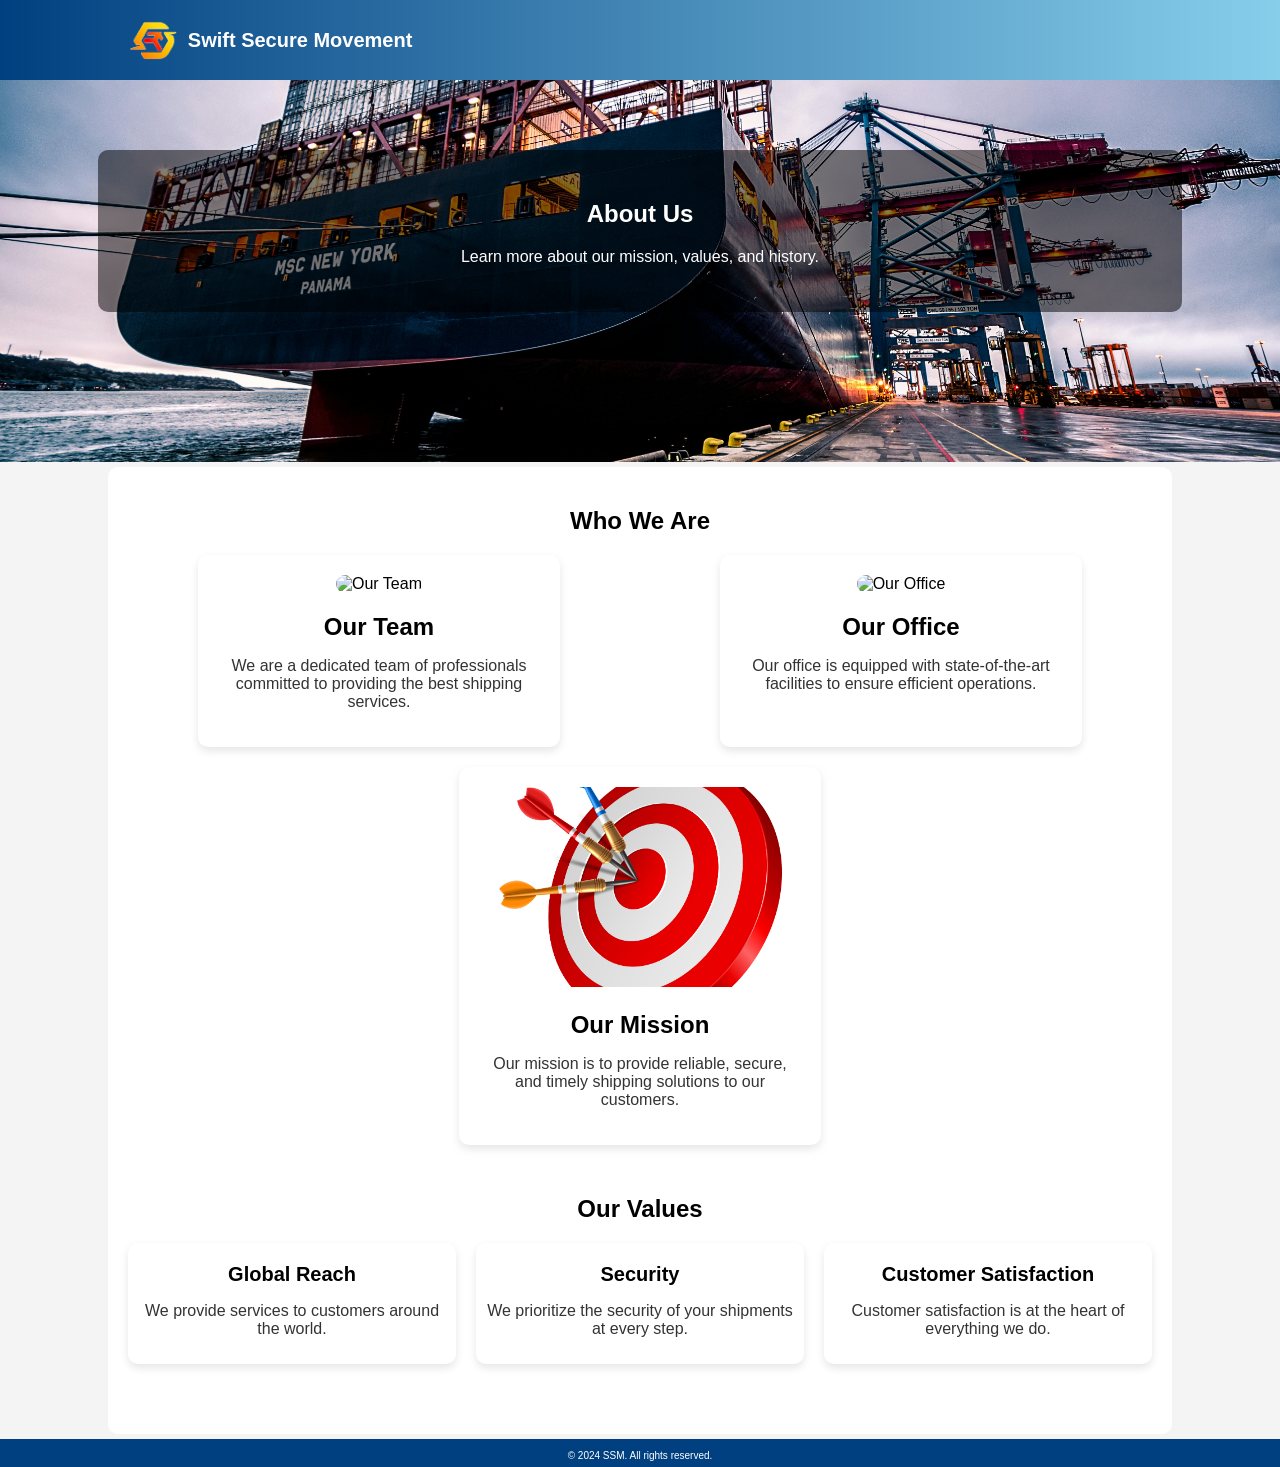
==== Aboutus.html @ 9256a876 "Add files via upload" ====
<!DOCTYPE html>
<html lang="en">

<head>
    <meta charset="UTF-8">
    <meta name="viewport" content="width=device-width, initial-scale=1.0">
    <title>About Us - SSM - SIMPLE SECURED MOVEMENT</title>
    <link rel="stylesheet" href="Aboutus.css">
    <link rel="shortcut icon" href="Shiplogo.png" type="image/x-icon">
    <script src="https://kit.fontawesome.com/3badbb0292.js" crossorigin="anonymous"></script>
</head>

<body>
    <header>
        <div class="container">
            <nav>
            <a href="index.html" class="logo-link">
                <div class="logo-container">
                    <img src="Shiplogo.png" alt="Company Logo" class="company-logo">
                    <span class="company-name">Swift Secure Movement</span>
                </div>
            </a>
                <i class="fa-solid fa-bars" id="menu-icon"></i>
                <ul id="dropdown-menu">
                    <li><a href="index.html">Home</a></li>
                    <li><a href="Aboutus.html">About Us</a></li>
                    <li><a href="Services.html">Services</a></li>
                    <li><a href="Contact.html">Contact</a></li>
                    <li><a href="ship-now.html" class="btn">Ship Now</a></li>
                    <li><a href="customer-service.html" class="btn">Customer Service</a></li>
                    <li><a href="learn-more.html" class="btn">Learn More</a></li>
                </ul>
            </nav>
        </div>
    </header>

    <section class="about-hero">
        <div class="container">
            <h2>About Us</h2>
            <p>Learn more about our mission, values, and history.</p>
        </div>
    </section>

    <section class="about-content">
        <div class="container">
            <h2>Who We Are</h2>
            <div class="about-grid">
                <div class="about-item">
                    <img src="office.jpg" alt="Our Team">
                    <h3>Our Team</h3>
                    <p>We are a dedicated team of professionals committed to providing the best shipping services.</p>
                </div>
                <div class="about-item">
                    <img src="team.jpg" alt="Our Office">
                    <h3>Our Office</h3>
                    <p>Our office is equipped with state-of-the-art facilities to ensure efficient operations.</p>
                </div>
                <div class="about-item">
                    <img src="6152022_general2_13.jpg" alt="Our Mission">
                    <h3>Our Mission</h3>
                    <p>Our mission is to provide reliable, secure, and timely shipping solutions to our customers.</p>
                </div>
            </div>
            <h2>Our Values</h2>
            <div class="values-grid">
                <div class="value-item">
                    <i class="fas fa-globe"></i>
                    <h4>Global Reach</h4>
                    <p>We provide services to customers around the world.</p>
                </div>
                <div class="value-item">
                    <i class="fas fa-lock"></i>
                    <h4>Security</h4>
                    <p>We prioritize the security of your shipments at every step.</p>
                </div>
                <div class="value-item">
                    <i class="fas fa-thumbs-up"></i>
                    <h4>Customer Satisfaction</h4>
                    <p>Customer satisfaction is at the heart of everything we do.</p>
                </div>
            </div>
        </div>
    </section>

    <footer>
        <div class="container">
            <p>&copy; 2024 SSM. All rights reserved.</p>
        </div>
    </footer>
    <script src="scripts.js"></script>
</body>

</html>
---- Aboutus.css ----
body {
    font-family: Arial, sans-serif;
    margin: 0;
    padding: 0;
    box-sizing: border-box;
    background-color: #f4f4f4;
}

.container {
    width: 80%;
    margin: 0 auto;
}

header {
    background: linear-gradient(to right, #004080, #87CEEB);
    color: #fff;
    padding: 20px 0;
    position: fixed;
    top: 0;
    width: 100%;
    z-index: 1000;
}

.header-content {
    display: flex;
    justify-content: space-between;
    align-items: center;
}

header h1 {
    font-size: 24px;
    margin: 0;
}

nav {
    display: flex;
    align-items: center;
    position: relative;
}

.logo-link {
    display: flex;
    align-items: center;
    text-decoration: none;
    color: inherit;
    margin-right: 20px;
}

.logo-container {
    display: flex;
    align-items: center;
    margin-right: 20px;
}

.company-logo {
    height: 40px;
    margin-right: 10px;
}

.company-name {
    font-size: 20px;
    font-weight: bold;
} 

#menu-icon {
    font-size: 24px;
    cursor: pointer;
    margin-left: auto;
}

#dropdown-menu {
    display: none;
    position: absolute;
    top: 40px;
    right: 0;
    background-color: #004080;
    list-style: none;
    margin: 0;
    padding: 10px 0;
    box-shadow: 0 4px 8px rgba(0, 0, 0, 0.1);
}

#dropdown-menu li {
    margin: 0;
}

#dropdown-menu li a {
    color: #fff;
    text-decoration: none;
    padding: 10px 20px;
    display: block;
}

#dropdown-menu li a:hover {
    background-color: #003366;
}

.about-hero {
    background: url('about.jpg') no-repeat center center/cover;
    color: #fff;
    text-align: center;
    padding: 150px 0;
    margin-bottom: 0px;
}

.about-hero .container {
    background-color: rgba(0, 0, 0, 0.5);
    padding: 30px;
    border-radius: 10px;
}

.about-content {
    padding: 5px 0;
    background-color: #f4f4f4;
    text-align: center;
    margin-top: 0;
}

.about-content .container {
    padding: 20px;
    background-color: #fff;
    border-radius: 10px;
}

.about-grid {
    display: flex;
    flex-wrap: wrap;
    justify-content: space-around;
    gap: 20px;
    margin-bottom: 50px;
}

.about-item {
    background-color: #fff;
    border-radius: 10px;
    box-shadow: 0 4px 8px rgba(0, 0, 0, 0.1);
    padding: 20px;
    text-align: center;
    width: calc(33.333% - 20px);
}

.about-item img {
    width: 100%;
    border-radius: 10px;
    height: auto;
    max-height: 200px;
    object-fit: cover;
}

.about-item h3 {
    font-size: 24px;
    margin: 20px 0 10px;
}

.about-item p {
    font-size: 16px;
    color: #333;
}

.values-grid {
    display: flex;
    justify-content: space-around;
    gap: 20px;
    margin-bottom: 50px;
}

.value-item {
    background-color: #fff;
    border-radius: 10px;
    box-shadow: 0 4px 8px rgba(0, 0, 0, 0.1);
    padding: 10px;
    text-align: center;
    width: calc(33.333% - 20px);
}

.value-item i {
    font-size: 36px;
    color: #004080;
    margin-bottom: 10px;
}

.value-item h4 {
    font-size: 20px;
    margin: 10px 0;
}

.value-item p {
    font-size: 16px;
    color: #333;
}

footer {
    background-color: #004080;
    color: #fff;
    text-align: center;
    font-size: 10px;
    width: 100%;
    height: 26px;
    padding-top: 1px;
    padding-bottom: 1px;
}

@media (max-width: 480px) {
    header h1 {
        font-size: 20px;
    }

    .hero h2 {
        font-size: 24px;
    }

    .hero h1 {
        font-size: 36px;
    }

    .hero p {
        font-size: 16px;
    }

    .hero {
        padding: 100px 0;
    }

    .service-item,
    .content-item,
    .about-item,
    .value-item {
        width: 100%;
    }
}
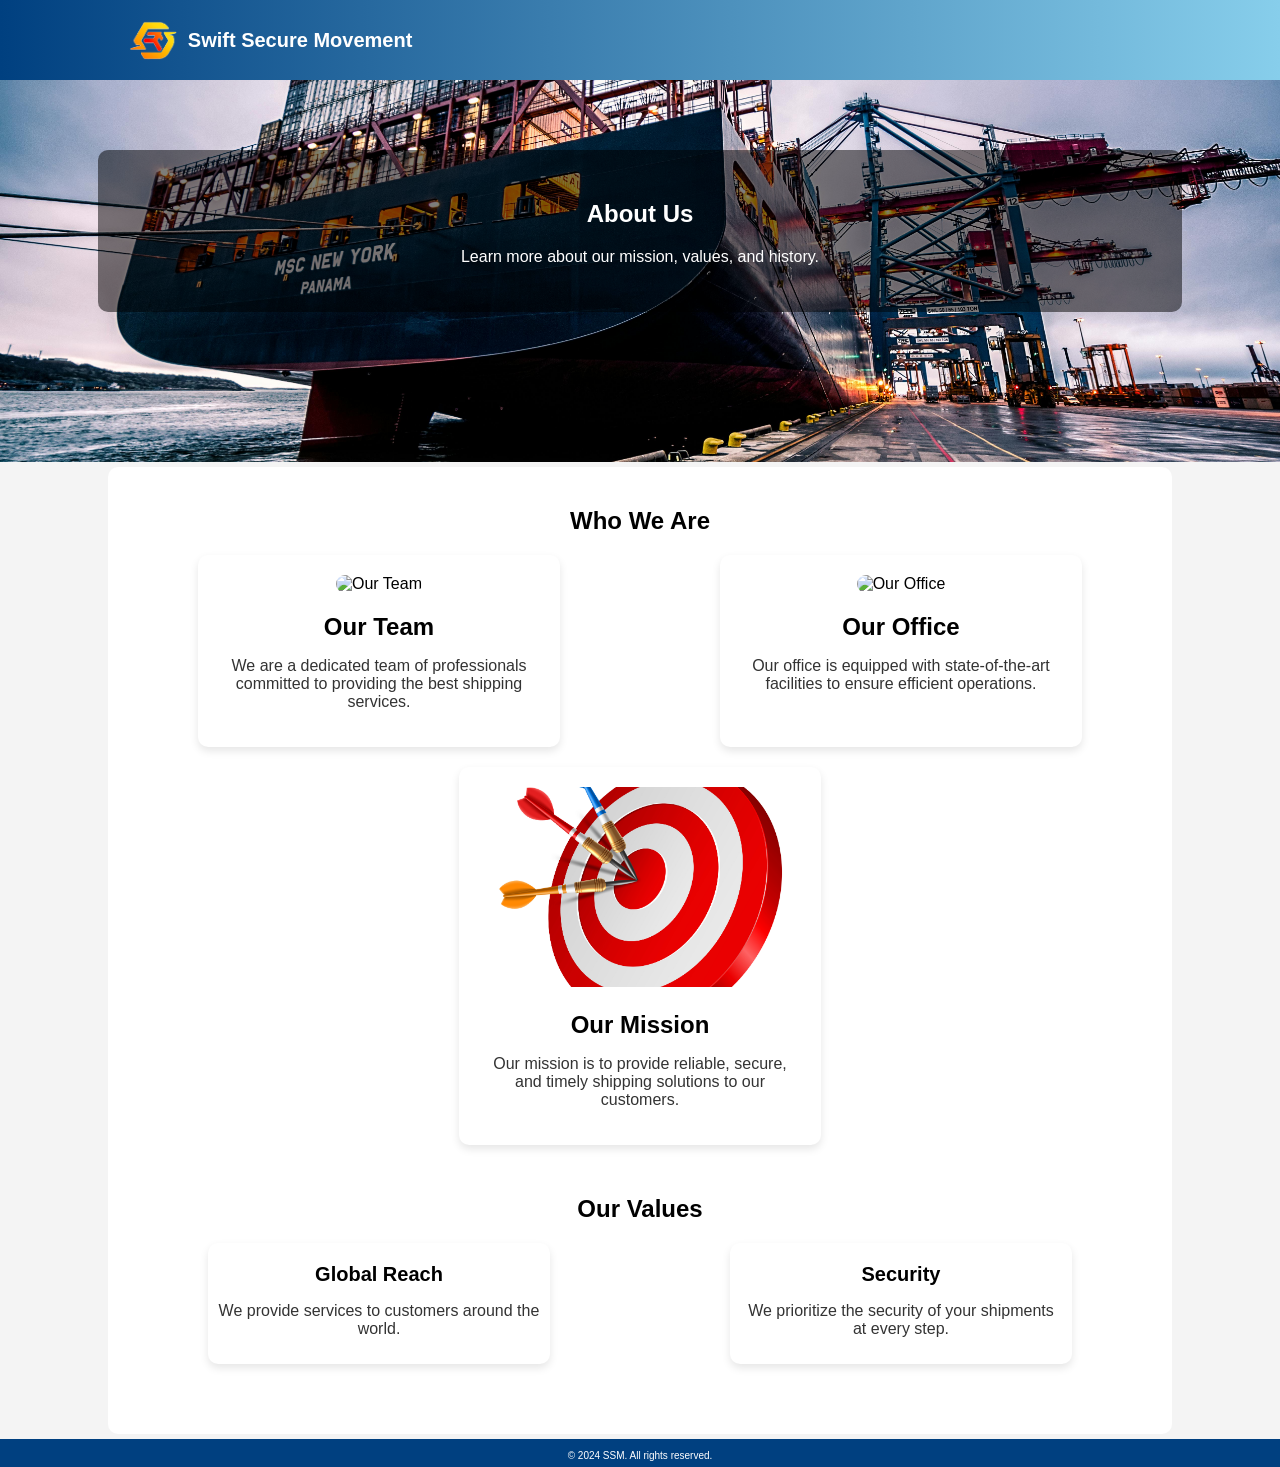
==== commit 93c99b83: "Update Aboutus.html" ====
--- a/Aboutus.html
+++ b/Aboutus.html
@@ -73,11 +73,11 @@
                     <h4>Security</h4>
                     <p>We prioritize the security of your shipments at every step.</p>
                 </div>
-                <div class="value-item">
+<!--                 <div class="value-item">
                     <i class="fas fa-thumbs-up"></i>
                     <h4>Customer Satisfaction</h4>
                     <p>Customer satisfaction is at the heart of everything we do.</p>
-                </div>
+                </div> -->
             </div>
         </div>
     </section>
@@ -90,4 +90,4 @@
     <script src="scripts.js"></script>
 </body>
 
-</html>+</html>
--- a/Aboutus.css
+++ b/Aboutus.css
@@ -227,4 +227,10 @@
     .value-item {
         width: 100%;
     }
-}
+
+                    .value-item h4 {
+                    font-size: 20px;
+                    margin: 10px 0;
+                    margin-left: 28px;
+                }
+}
